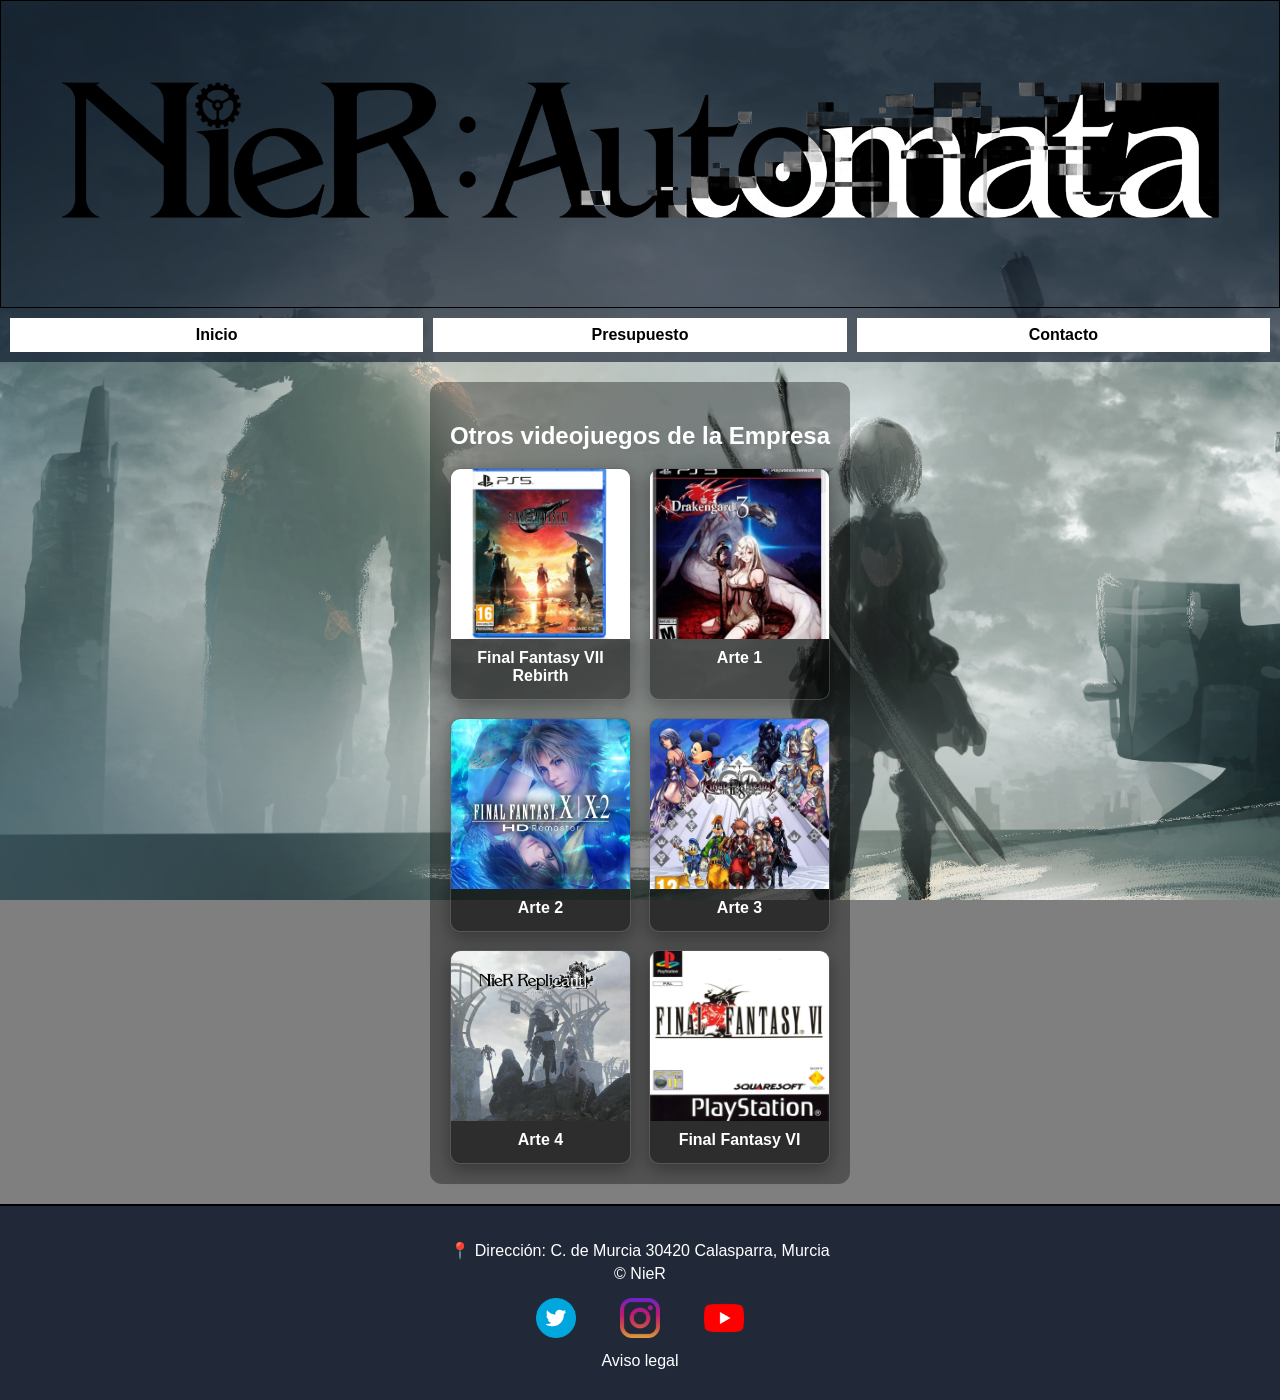
==== view/productos.html @ e1081e14 "trabajo terminado trabajo de html/css terminado" ====
<!DOCTYPE html>
<html lang="es"> <!-- Idioma de la página: español -->

<head>
    <!-- Configuración de codificación de caracteres -->
    <meta charset="UTF-8">
    <!-- Configuración responsiva para dispositivos móviles -->
    <meta name="viewport" content="width=device-width, initial-scale=1.0">
    <!-- Título que aparece en la pestaña del navegador -->
    <title>NieR - Productos</title>
    <!-- Vinculación con la hoja de estilos CSS específica para productos -->
    <link rel="stylesheet" href="../css/productos.css">
</head>

<body>
    <!-- ENCABEZADO: contiene el logo principal -->
    <header>
        <h1>
            <img src="../images/Nier-Automata-Logo-PNG.png" alt="NieR Automata Logo" style="max-width: 100%; height: auto;">
            <!-- Logo principal de la página con atributo alt para accesibilidad -->
        </h1>
    </header>

    <!-- NAVEGACIÓN: enlaces principales del sitio -->
    <nav>
        <a href="../index.html">Inicio</a> <!-- Enlace a la página principal -->
        <a href="presupuesto.html">Presupuesto</a> <!-- Enlace a la página de presupuesto -->
        <a href="contacto.html">Contacto</a> <!-- Enlace a la página de contacto -->
    </nav>

    <!-- CONTENIDO PRINCIPAL: sección de productos -->
    <main class="product-page">
        <h2>Otros videojuegos de la Empresa</h2>
        <!-- GRID DE PRODUCTOS: organiza los artículos en un grid responsivo -->
        <section class="product-grid">
            <!-- ARTÍCULO: producto individual -->
            <article class="product-item">
                <img src="../images/1336-final-fantasy-vii-rebirth-ps5.webp" alt="Final Fantasy VII Rebirth">
                <h3>Final Fantasy VII Rebirth</h3>
                <!-- Título del producto -->
            </article>

            <article class="product-item">
                <img src="../images/61HahlWFLVL._AC_UF894,1000_QL80_.jpg" alt="Artwork 1">
                <h3>Arte 1</h3>
            </article>

            <article class="product-item">
                <img src="../images/6rTn6YQ82JF8KBmXIJs0CRdrqniy8y6c.webp" alt="Artwork 2">
                <h3>Arte 2</h3>
            </article>

            <article class="product-item">
                <img src="../images/71E2LVTnI6S._AC_UF894,1000_QL80_.jpg" alt="Artwork 3">
                <h3>Arte 3</h3>
            </article>

            <article class="product-item">
                <img src="../images/IZEXjCSSvNkDE3AAb0iafW8k.webp" alt="Artwork 4">
                <h3>Arte 4</h3>
            </article>

            <article class="product-item">
                <img src="../images/final-fantasy-vi-2016107145435_1.jpg" alt="Final Fantasy VI">
                <h3>Final Fantasy VI</h3>
            </article>
        </section>
    </main>

    <!-- PIE DE PÁGINA -->
    <footer>
        <!-- Información de ubicación -->
        <p>📍 Dirección: C. de Murcia 30420 Calasparra, Murcia</p>
        <!-- Derechos de autor -->
        <p>© NieR</p>

        <!-- ENLACES A REDES SOCIALES -->
        <a href="https://twitter.com/" target="_blank" rel="noopener noreferrer">
            <img src="../images/gorjeo.png" alt="Twitter" width="40" height="40">
            <!-- Enlace a Twitter; rel="noopener noreferrer" protege la seguridad al abrir nueva pestaña -->
        </a>

        <a href="https://www.instagram.com/" target="_blank" rel="noopener noreferrer">
            <img src="../images/instagram.png" alt="Instagram" width="40" height="40">
        </a>

        <a href="https://www.youtube.com/" target="_blank" rel="noopener noreferrer">
            <img src="../images/youtube.png" alt="YouTube" width="40" height="40">
        </a>
        <br>

        <!-- Enlace a página de aviso legal -->
        <a href="view/aviso-legal.html">Aviso legal</a>
    </footer>

</body>
</html>
---- css/productos.css ----
/* ESTILOS DE PRESUPUESTOS - NIER AUTOMATA */

/* Reset */
* {
    box-sizing: border-box;
}

/* Asegura altura completa */
html, body {
    height: 100%;
}

/* BODY */
body {
    font-family: Arial, Helvetica, sans-serif;
    margin: 0;

    /* Fondo */
    background-image: url('../images/933824.png');
    background-attachment: fixed;
    background-size: cover;
    background-position: center;

    /* Overlay oscuro */
    background-color: rgba(0, 0, 0, 0.5);

    min-height: 100vh;

    /* GRID LAYOUT */
    display: grid;
    grid-template-rows: auto auto 1fr auto;
}

/* HEADER */
header {
    grid-row: 1;
    padding: 60px;
    text-align: center;
    background-color: rgba(10, 20, 40, 0.6);
    border: 1px solid black;
}

header h1 img {
    max-width: 300px;
    width: 100%;
    height: auto;
}

/* NAV */
nav {
    grid-row: 2;
    color: rgb(0, 0, 0);
    padding: 10px;

    display: grid;
    grid-template-columns: repeat(3, 1fr);
    gap: 10px;

    background-color: rgba(10, 20, 40, 0.6);
}

nav a {
    cursor: pointer;
    text-align: center;
    padding: 8px;
    font-weight: bold;
    background-color: rgb(255, 255, 255);
    text-decoration: none;
    color: inherit;
    transition: transform 0.2s, background-color 0.2s;
}

nav a:active {
    transform: scale(0.9);
    background-color: #aaa;
}

/* MAIN */
main {
    grid-row: 3;
}

/* PRODUCTOS */
.product-page {
    max-width: 1180px;
    margin: 20px auto;
    padding: 20px;
    color: #ffffff;
    background: rgba(0, 0, 0, 0.35);
    border-radius: 12px;
}

.product-page h2 {
    text-align: center;
    margin-bottom: 18px;
    color: #fff;
}

.product-grid {
    display: grid;
    grid-template-columns: repeat(auto-fit, minmax(180px, 1fr));
    gap: 18px;
}

.product-item {
    background: rgba(0, 0, 0, 0.45);
    border: 1px solid rgba(255, 255, 255, 0.2);
    border-radius: 10px;
    overflow: hidden;
    box-shadow: 0 6px 18px rgba(0, 0, 0, 0.35);
    text-align: center;
}

.product-item img {
    width: 100%;
    height: 170px;
    object-fit: cover;
    display: block;
}

.product-item h3 {
    margin: 10px 8px 14px;
    font-size: 1rem;
    color: #FFF;
}

/* FOOTER */
footer {
    grid-row: 4;
    width: 100%;
    text-align: center;
    padding: 30px 20px;
    background-color: rgba(10, 20, 40, 0.8);
    color: white;
    border-top: 2px solid black;
}

footer p {
    margin: 5px 0;
}

footer a {
    color: white;
    text-decoration: none;
    margin: 0 10px;
}

/* Imágenes redes sociales */
footer img {
    margin: 10px;
    transition: transform 0.2s;
}

footer img:hover {
    transform: scale(1.2);
}
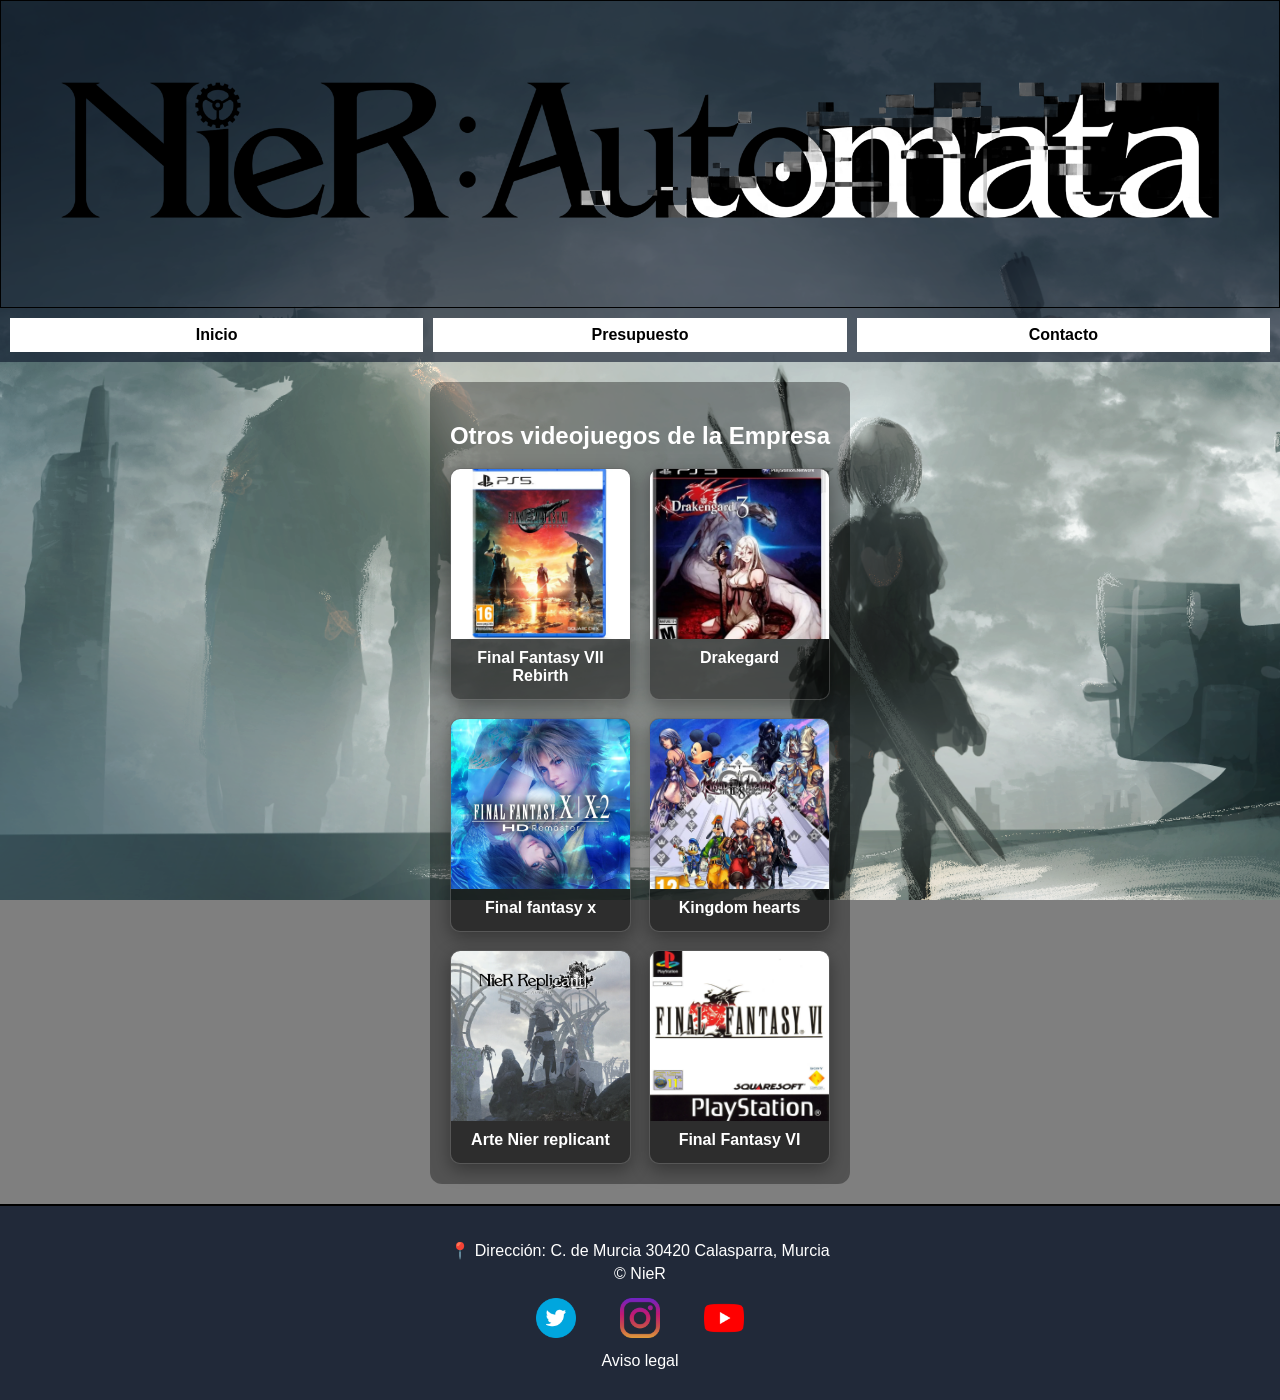
==== commit 9b2b09fa: "Update productos.html Se me olvido poner los nombres xd" ====
--- a/view/productos.html
+++ b/view/productos.html
@@ -42,22 +42,22 @@
 
             <article class="product-item">
                 <img src="../images/61HahlWFLVL._AC_UF894,1000_QL80_.jpg" alt="Artwork 1">
-                <h3>Arte 1</h3>
+                <h3>Drakegard</h3>
             </article>
 
             <article class="product-item">
                 <img src="../images/6rTn6YQ82JF8KBmXIJs0CRdrqniy8y6c.webp" alt="Artwork 2">
-                <h3>Arte 2</h3>
+                <h3>Final fantasy x</h3>
             </article>
 
             <article class="product-item">
                 <img src="../images/71E2LVTnI6S._AC_UF894,1000_QL80_.jpg" alt="Artwork 3">
-                <h3>Arte 3</h3>
+                <h3>Kingdom hearts</h3>
             </article>
 
             <article class="product-item">
                 <img src="../images/IZEXjCSSvNkDE3AAb0iafW8k.webp" alt="Artwork 4">
-                <h3>Arte 4</h3>
+                <h3>Arte Nier replicant</h3>
             </article>
 
             <article class="product-item">
@@ -94,4 +94,4 @@
     </footer>
 
 </body>
-</html>+</html>
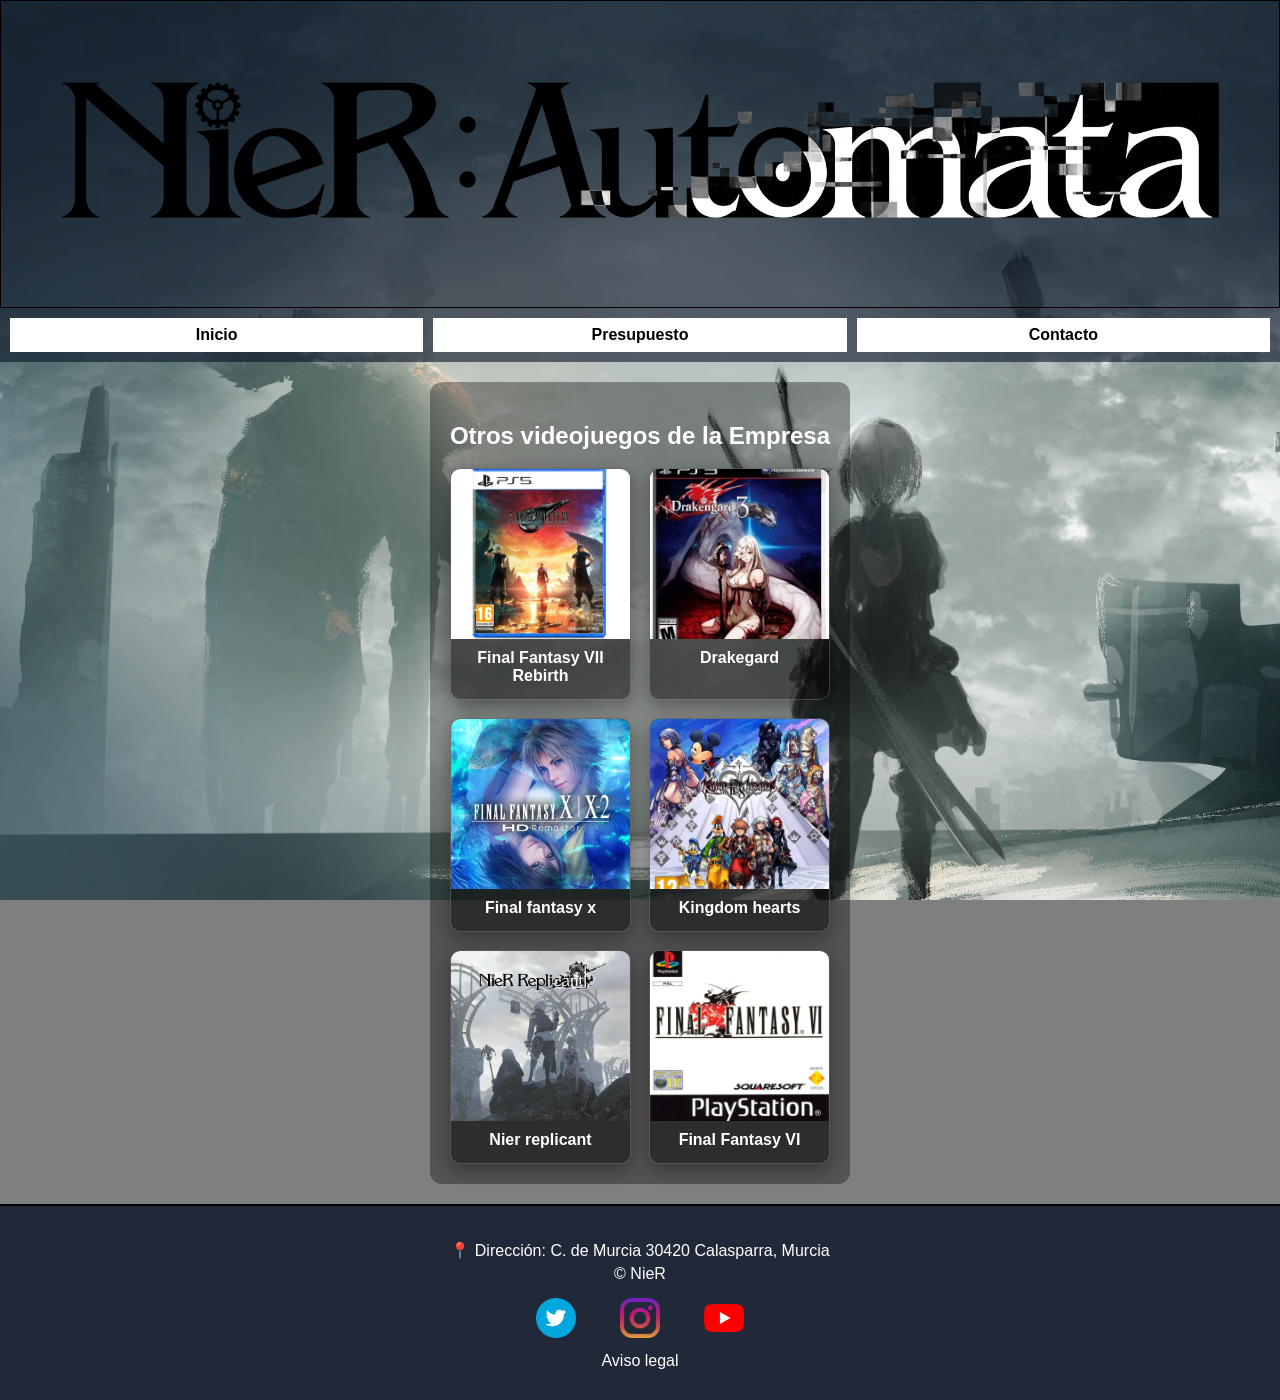
==== commit afe92798: "Update productos.html" ====
--- a/view/productos.html
+++ b/view/productos.html
@@ -57,7 +57,7 @@
 
             <article class="product-item">
                 <img src="../images/IZEXjCSSvNkDE3AAb0iafW8k.webp" alt="Artwork 4">
-                <h3>Arte Nier replicant</h3>
+                <h3>Nier replicant</h3>
             </article>
 
             <article class="product-item">
